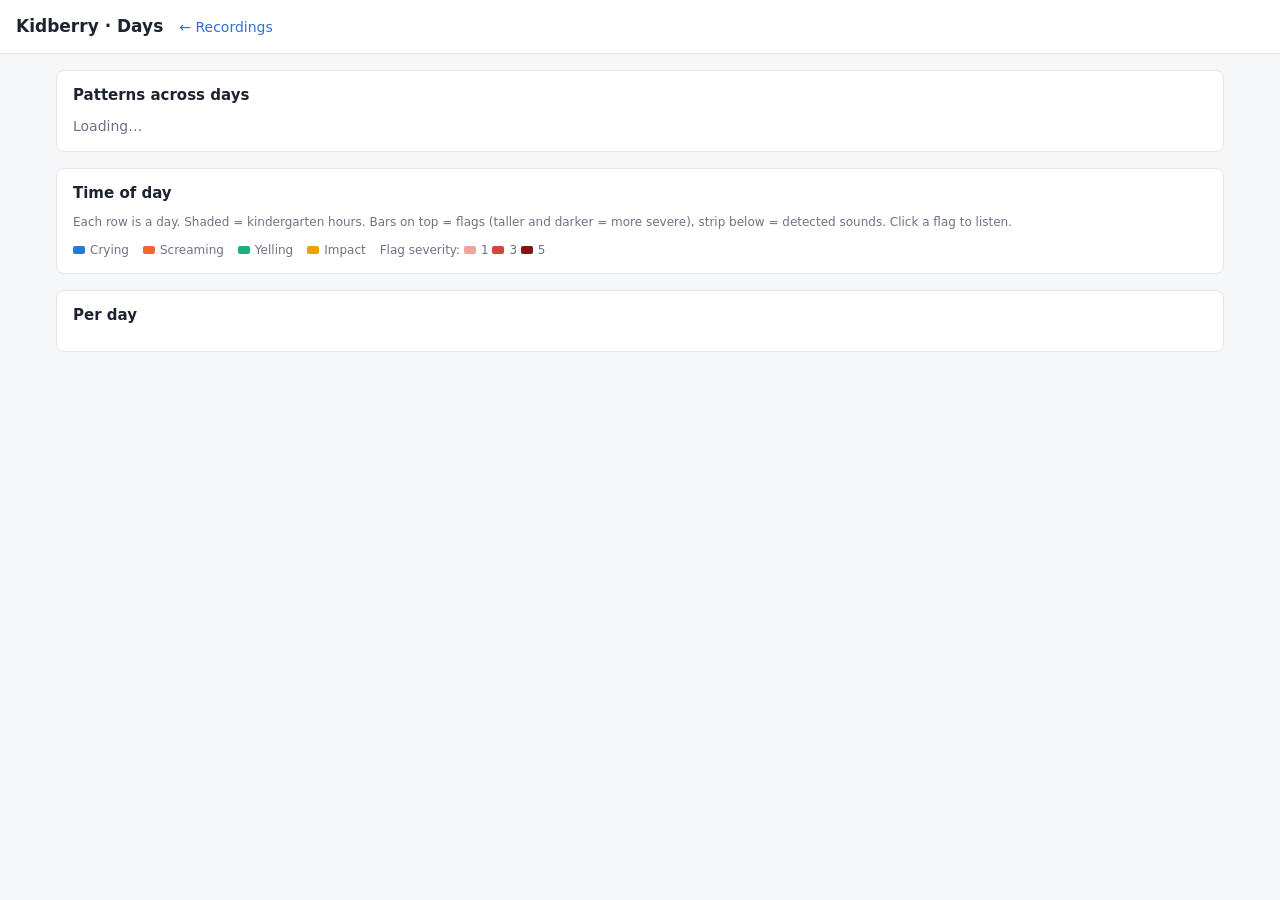
==== kidberry/static/days.html @ 9e59e82b "Kidberry: first public version Local transcription and review of kindergarten recordings (Hebrew, En" ====
<!doctype html>
<html lang="en">
<head>
<meta charset="utf-8">
<meta name="viewport" content="width=device-width, initial-scale=1">
<title>Kidberry Days</title>
<style>
  :root {
    --bg: #f6f7f9; --panel: #ffffff; --text: #1d2330; --muted: #6b7385; --line: #e3e6ec;
    --accent: #2f6fdb; --accent-soft: #e6eefc; --band: #eef3fb;
    /* sound categories: validated categorical slots 1-4 (light) */
    --s-crying: #2a78d6; --s-screaming: #eb6834; --s-yelling: #1baf7a; --s-impact: #eda100;
    /* severity: one-hue sequential ramp, light -> dark = low -> high */
    --sev1: #f0a39a; --sev2: #e57a6f; --sev3: #d6453d; --sev4: #b02a24; --sev5: #7d1712;
    --bar: #86b6ef;
  }
  @media (prefers-color-scheme: dark) {
    :root:not([data-theme="light"]) {
      --bg: #14171d; --panel: #1c2028; --text: #e6e9ef; --muted: #8b93a5; --line: #2c323d;
      --accent: #6b9cff; --accent-soft: #24304a; --band: #222a38;
      --s-crying: #3987e5; --s-screaming: #d95926; --s-yelling: #199e70; --s-impact: #c98500;
      --sev1: #6e2f2b; --sev2: #9c3b35; --sev3: #d6453d; --sev4: #f0736a; --sev5: #ffa59e;
      --bar: #3987e5;
    }
  }
  * { box-sizing: border-box; }
  body { margin: 0; font: 14px/1.45 system-ui, "Segoe UI", Arial, sans-serif; background: var(--bg); color: var(--text); }
  header { display: flex; align-items: baseline; gap: 16px; padding: 14px 16px; border-bottom: 1px solid var(--line); background: var(--panel); }
  header h1 { font-size: 17px; margin: 0; }
  header a { color: var(--accent); text-decoration: none; }
  main { max-width: 1200px; margin: 0 auto; padding: 16px; display: grid; gap: 16px; }
  section { background: var(--panel); border: 1px solid var(--line); border-radius: 8px; padding: 14px 16px; }
  h2 { font-size: 15px; margin: 0 0 10px; }
  .muted { color: var(--muted); }
  .pattern { display: grid; grid-template-columns: 34px 1fr; gap: 10px; padding: 8px 0; border-top: 1px solid var(--line); }
  .pattern:first-of-type { border-top: 0; }
  .sev { display: inline-grid; place-items: center; width: 24px; height: 24px; border-radius: 5px; font-weight: 600; font-size: 12px; color: #fff; }
  .sev.s1, .sev.s2 { color: var(--text); }
  .pattern .title { font-weight: 600; }
  .pattern .links a { color: var(--accent); margin-right: 10px; font-size: 12px; text-decoration: none; }
  .tablewrap { overflow-x: auto; }
  table { border-collapse: collapse; width: 100%; font-variant-numeric: tabular-nums; }
  th, td { text-align: left; padding: 6px 10px; border-bottom: 1px solid var(--line); white-space: nowrap; }
  th { color: var(--muted); font-weight: 500; font-size: 12px; }
  td.num { text-align: right; }
  .cellbar { display: flex; align-items: center; gap: 8px; }
  .cellbar .b { height: 8px; border-radius: 0 4px 4px 0; background: var(--bar); min-width: 2px; }
  .cellbar span { min-width: 34px; text-align: right; }
  td a { color: var(--accent); text-decoration: none; margin-right: 8px; }
  /* time-of-day grid */
  .grid { position: relative; }
  .axis, .row { display: grid; grid-template-columns: 96px 1fr; align-items: center; }
  .axis .ticks { position: relative; height: 18px; }
  .axis .ticks span { position: absolute; transform: translateX(-50%); font-size: 11px; color: var(--muted); }
  .row { height: 34px; border-top: 1px solid var(--line); }
  .row .lbl { font-size: 12px; }
  .track { position: relative; height: 100%; }
  .track .hours { position: absolute; top: 3px; bottom: 3px; background: var(--band); border-radius: 3px; }
  .track .gridline { position: absolute; top: 0; bottom: 0; width: 1px; background: var(--line); }
  .track .snd { position: absolute; bottom: 5px; height: 7px; min-width: 3px; border-radius: 2px; }
  .track .fl { position: absolute; width: 8px; margin-left: -4px; bottom: 14px; border-radius: 4px 4px 0 0;
               box-shadow: 0 0 0 2px var(--panel); cursor: pointer; }
  .track .hit { position: absolute; top: 0; bottom: 0; width: 14px; margin-left: -7px; cursor: pointer; }
  .legend { display: flex; flex-wrap: wrap; gap: 14px; margin-top: 10px; font-size: 12px; color: var(--muted); }
  .legend i { display: inline-block; width: 12px; height: 8px; border-radius: 2px; margin-right: 5px; vertical-align: middle; }
  #tip { position: fixed; pointer-events: none; background: var(--panel); color: var(--text); border: 1px solid var(--line);
         border-radius: 6px; padding: 8px 10px; font-size: 12px; max-width: 340px; box-shadow: 0 4px 14px rgba(0,0,0,.15); display: none; z-index: 10; }
  #tip .q { direction: auto; color: var(--muted); margin-top: 4px; }
  @media (max-width: 640px) { .axis, .row { grid-template-columns: 64px 1fr; } }
</style>
</head>
<body>
<header><h1>Kidberry · Days</h1><a href="/">← Recordings</a><span class="muted" id="sub"></span></header>
<main>
  <section><h2>Patterns across days</h2><div id="patterns" class="muted">Loading…</div></section>
  <section><h2>Time of day</h2>
    <div class="muted" style="font-size:12px;margin-bottom:6px">Each row is a day. Shaded = kindergarten hours. Bars on top = flags (taller and darker = more severe), strip below = detected sounds. Click a flag to listen.</div>
    <div class="grid" id="grid"></div>
    <div class="legend">
      <span><i style="background:var(--s-crying)"></i>Crying</span><span><i style="background:var(--s-screaming)"></i>Screaming</span>
      <span><i style="background:var(--s-yelling)"></i>Yelling</span><span><i style="background:var(--s-impact)"></i>Impact</span>
      <span>Flag severity: <i style="background:var(--sev1)"></i>1 <i style="background:var(--sev3)"></i>3 <i style="background:var(--sev5)"></i>5</span>
    </div>
  </section>
  <section><h2>Per day</h2><div class="tablewrap"><table id="table"></table></div></section>
</main>
<div id="tip"></div>
<script>
const $ = s => document.querySelector(s);
const esc = s => String(s ?? '').replace(/[&<>"]/g, c => ({ '&': '&amp;', '<': '&lt;', '>': '&gt;', '"': '&quot;' }[c]));
const LABELS = { physical: 'Physical harm', threat: 'Threat / intimidation', insult: 'Insult / humiliation', secrecy: 'Secrecy',
  neglect: 'Neglect / deprivation', distress: 'Child distress', profanity: 'Bad language', crying: 'Long crying',
  screaming: 'Screaming', yelling: 'Yelling', impact: 'Impact sound', other: 'Other' };
const RESP = { yes: 'adult responded', no: 'no adult heard responding', unclear: 'adult response unclear' };
const T0 = 7.5 * 60, T1 = 16.5 * 60;                                   // 07:30 - 16:30
const pct = m => ((Math.min(Math.max(m, T0), T1) - T0) / (T1 - T0) * 100) + '%';
const hm = m => `${String(Math.floor(m / 60)).padStart(2, '0')}:${String(Math.floor(m % 60)).padStart(2, '0')}`;
const toMin = s => { const [h, m] = s.split(':').map(Number); return h * 60 + m; };
const dayName = d => new Date(d + 'T12:00').toLocaleDateString([], { weekday: 'short', day: 'numeric', month: 'short' });
const listen = f => `/#r=${f.rec}&t=${Math.max(0, Math.floor(f.start))}`;
let flagById = {};

function tip(e, html) { const t = $('#tip'); t.innerHTML = html; t.style.display = 'block';
  const x = Math.min(e.clientX + 14, innerWidth - t.offsetWidth - 8), y = Math.min(e.clientY + 14, innerHeight - t.offsetHeight - 8);
  t.style.left = x + 'px'; t.style.top = y + 'px'; }
function untip() { $('#tip').style.display = 'none'; }

function renderPatterns(data) {
  const box = $('#patterns');
  if (!data.patterns.length) {
    const n = data.school_days.length;
    box.innerHTML = `No patterns found. ${n} kindergarten day${n === 1 ? '' : 's'} with hours set so far; a pattern needs
      something to repeat on ${data.needed} of the last ${data.look_back} days. Keep recording — this fills in over the coming weeks.`;
    return;
  }
  box.classList.remove('muted');
  box.innerHTML = data.patterns.map(p => `<div class="pattern">
      <span class="sev s${p.severity}" style="background:var(--sev${p.severity})">${p.severity}</span>
      <div><div class="title">${esc(p.title)}</div><div class="muted">${esc(p.detail)} · ${p.days.map(dayName).join(', ')}</div>
        <div class="links">${p.flags.slice(0, 12).map(id => flagById[id]).filter(Boolean)
          .map(f => `<a href="${listen(f)}">▶ ${dayName(f.day)} ${f.clock}</a>`).join('')}</div></div></div>`).join('');
}

function renderGrid(days) {
  const ticks = []; for (let h = 8; h <= 16; h++) ticks.push(`<span style="left:${pct(h * 60)}">${String(h).padStart(2, '0')}:00</span>`);
  const lines = []; for (let h = 8; h <= 16; h++) lines.push(`<div class="gridline" style="left:${pct(h * 60)}"></div>`);
  $('#grid').innerHTML = `<div class="axis"><span></span><div class="ticks">${ticks.join('')}</div></div>` + days.map(d => {
    const band = d.hours ? `<div class="hours" style="left:${pct(toMin(d.hours[0]))};width:calc(${pct(toMin(d.hours[1]))} - ${pct(toMin(d.hours[0]))})"></div>` : '';
    const snd = d.sounds.map(s => `<div class="snd" style="left:${pct(s.minute)};width:${(s.duration / 60) / (T1 - T0) * 100}%;background:var(--s-${s.group})"></div>`).join('');
    const fl = d.flags.map(f => `<div class="fl" style="left:${pct(f.minute)};height:${6 + f.severity * 3}px;background:var(--sev${f.severity})"></div>
      <a class="hit" href="${listen(f)}" data-f="${f.id}" style="left:${pct(f.minute)}"></a>`).join('');
    return `<div class="row"><span class="lbl">${dayName(d.day)}${d.hours ? '' : ' <span class="muted">(no hours)</span>'}</span>
      <div class="track">${band}${lines.join('')}${snd}${fl}</div></div>`;
  }).join('');
  document.querySelectorAll('.hit').forEach(a => {
    a.onmousemove = e => { const f = flagById[a.dataset.f];
      tip(e, `<b>${f.clock} · ${esc(LABELS[f.category] || f.category)}</b> · severity ${f.severity} · ${f.source}
        ${f.adult_response ? `<br>${RESP[f.adult_response]}` : ''}<br>${esc(f.reason)}${f.quote ? `<div class="q" dir="auto">“${esc(f.quote)}”</div>` : ''}`); };
    a.onmouseleave = untip;
  });
}

function renderTable(days) {
  const maxF = Math.max(1, ...days.map(d => d.flag_count)), maxC = Math.max(1, ...days.map(d => d.crying_minutes));
  const bar = (v, max, unit = '') => `<div class="cellbar"><span>${v}${unit}</span><div class="b" style="width:${v / max * 120}px"></div></div>`;
  $('#table').innerHTML = `<tr><th>Day</th><th>Hours</th><th>Flags</th><th>Max sev.</th><th>Crying (min)</th>
      <th>Longest crying</th><th>No adult response</th><th>Bad language</th><th>Marked concerning</th><th>Recordings</th></tr>`
    + [...days].reverse().map(d => `<tr><td>${dayName(d.day)}</td><td>${d.hours ? d.hours.join('–') : '<span class="muted">not set</span>'}</td>
      <td>${bar(d.flag_count, maxF)}</td>
      <td class="num">${d.max_severity ? `<span class="sev s${d.max_severity}" style="background:var(--sev${d.max_severity})">${d.max_severity}</span>` : '–'}</td>
      <td>${bar(d.crying_minutes, maxC)}</td><td class="num">${d.longest_crying_minutes} min</td>
      <td class="num">${d.unattended_crying}</td><td class="num">${d.profanity}</td><td class="num">${d.concerning}</td>
      <td>${d.recordings.map(r => `<a href="/#r=${r.id}">${new Date(r.started_at).toLocaleTimeString([], { hour: '2-digit', minute: '2-digit' })}</a>`).join('')}</td></tr>`).join('');
}

fetch('/api/days').then(r => r.json()).then(data => {
  for (const d of data.days) for (const f of d.flags) flagById[f.id] = { ...f, day: d.day };
  $('#sub').textContent = `${data.days.length} day${data.days.length === 1 ? '' : 's'} recorded`;
  renderPatterns(data); renderGrid(data.days); renderTable(data.days);
});
</script>
</body>
</html>
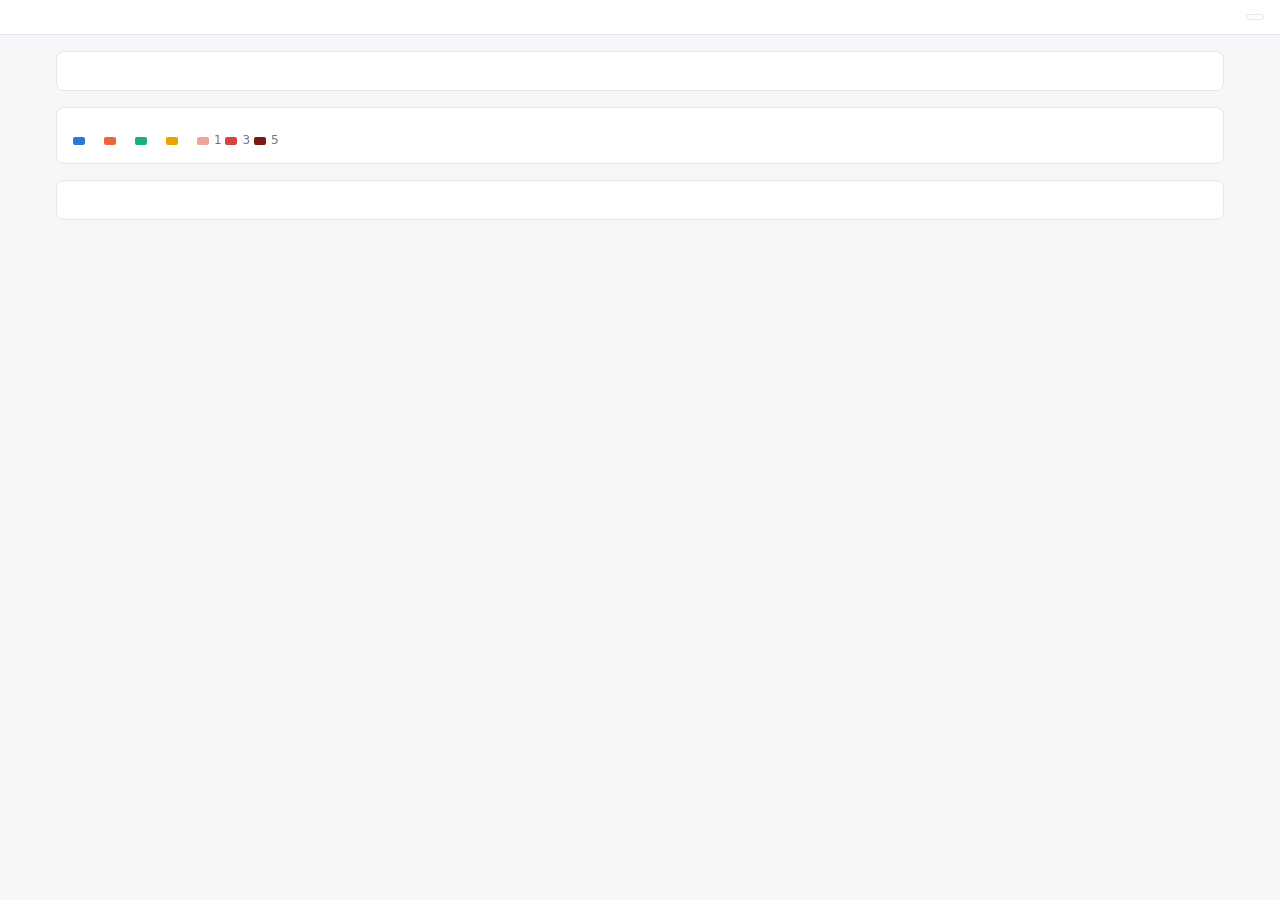
==== commit ffda2277: "Setup wizard, settings page, English/Hebrew interface - First run opens a 7-step wizard: interface l" ====
--- a/kidberry/static/days.html
+++ b/kidberry/static/days.html
@@ -24,6 +24,7 @@
     }
   }
   * { box-sizing: border-box; }
+  [hidden] { display: none !important; }
   body { margin: 0; font: 14px/1.45 system-ui, "Segoe UI", Arial, sans-serif; background: var(--bg); color: var(--text); }
   header { display: flex; align-items: baseline; gap: 16px; padding: 14px 16px; border-bottom: 1px solid var(--line); background: var(--panel); }
   header h1 { font-size: 17px; margin: 0; }
@@ -40,13 +41,16 @@
   .pattern .links a { color: var(--accent); margin-right: 10px; font-size: 12px; text-decoration: none; }
   .tablewrap { overflow-x: auto; }
   table { border-collapse: collapse; width: 100%; font-variant-numeric: tabular-nums; }
-  th, td { text-align: left; padding: 6px 10px; border-bottom: 1px solid var(--line); white-space: nowrap; }
+  th, td { text-align: start; padding: 6px 10px; border-bottom: 1px solid var(--line); white-space: nowrap; }
   th { color: var(--muted); font-weight: 500; font-size: 12px; }
-  td.num { text-align: right; }
+  td.num { text-align: end; }
   .cellbar { display: flex; align-items: center; gap: 8px; }
   .cellbar .b { height: 8px; border-radius: 0 4px 4px 0; background: var(--bar); min-width: 2px; }
   .cellbar span { min-width: 34px; text-align: right; }
-  td a { color: var(--accent); text-decoration: none; margin-right: 8px; }
+  td a { color: var(--accent); text-decoration: none; margin-inline-end: 8px; }
+  .grid { direction: ltr; }
+  header button { font: inherit; font-size: 12px; cursor: pointer; border: 1px solid var(--line); background: var(--panel);
+    color: var(--text); border-radius: 5px; padding: 2px 8px; margin-inline-start: auto; }
   /* time-of-day grid */
   .grid { position: relative; }
   .axis, .row { display: grid; grid-template-columns: 96px 1fr; align-items: center; }
@@ -70,33 +74,35 @@
 </style>
 </head>
 <body>
-<header><h1>Kidberry · Days</h1><a href="/">← Recordings</a><span class="muted" id="sub"></span></header>
+<header><h1 data-i18n="days.title"></h1><a href="/" data-i18n="nav.back"></a><span class="muted" id="sub"></span>
+  <button id="langBtn" data-i18n="app.switch" data-i18n-title="app.switch_title"></button></header>
 <main>
-  <section><h2>Patterns across days</h2><div id="patterns" class="muted">Loading…</div></section>
-  <section><h2>Time of day</h2>
-    <div class="muted" style="font-size:12px;margin-bottom:6px">Each row is a day. Shaded = kindergarten hours. Bars on top = flags (taller and darker = more severe), strip below = detected sounds. Click a flag to listen.</div>
+  <section><h2 data-i18n="days.patterns"></h2><div id="patterns" class="muted" data-i18n="days.loading"></div></section>
+  <section><h2 data-i18n="days.time_of_day"></h2>
+    <div class="muted" style="font-size:12px;margin-bottom:6px" data-i18n="days.grid_note"></div>
     <div class="grid" id="grid"></div>
     <div class="legend">
-      <span><i style="background:var(--s-crying)"></i>Crying</span><span><i style="background:var(--s-screaming)"></i>Screaming</span>
-      <span><i style="background:var(--s-yelling)"></i>Yelling</span><span><i style="background:var(--s-impact)"></i>Impact</span>
-      <span>Flag severity: <i style="background:var(--sev1)"></i>1 <i style="background:var(--sev3)"></i>3 <i style="background:var(--sev5)"></i>5</span>
+      <span><i style="background:var(--s-crying)"></i><span data-i18n="cat.crying"></span></span><span><i style="background:var(--s-screaming)"></i><span data-i18n="cat.screaming"></span></span>
+      <span><i style="background:var(--s-yelling)"></i><span data-i18n="lbl.yelling"></span></span><span><i style="background:var(--s-impact)"></i><span data-i18n="lbl.impact"></span></span>
+      <span><span data-i18n="days.flag_sev"></span> <i style="background:var(--sev1)"></i>1 <i style="background:var(--sev3)"></i>3 <i style="background:var(--sev5)"></i>5</span>
     </div>
   </section>
-  <section><h2>Per day</h2><div class="tablewrap"><table id="table"></table></div></section>
+  <section><h2 data-i18n="days.per_day"></h2><div class="tablewrap"><table id="table"></table></div></section>
 </main>
 <div id="tip"></div>
+<script src="/static/i18n.js"></script>
 <script>
 const $ = s => document.querySelector(s);
 const esc = s => String(s ?? '').replace(/[&<>"]/g, c => ({ '&': '&amp;', '<': '&lt;', '>': '&gt;', '"': '&quot;' }[c]));
-const LABELS = { physical: 'Physical harm', threat: 'Threat / intimidation', insult: 'Insult / humiliation', secrecy: 'Secrecy',
-  neglect: 'Neglect / deprivation', distress: 'Child distress', profanity: 'Bad language', crying: 'Long crying',
-  screaming: 'Screaming', yelling: 'Yelling', impact: 'Impact sound', other: 'Other' };
-const RESP = { yes: 'adult responded', no: 'no adult heard responding', unclear: 'adult response unclear' };
+const label = c => ['crying', 'profanity', 'yelling', 'impact'].includes(c) ? t('lbl.' + c)
+  : t('cat.' + c) === 'cat.' + c ? c : t('cat.' + c);
+const locale = () => LANG === 'he' ? 'he-IL' : undefined;
+let DATA = null;
 const T0 = 7.5 * 60, T1 = 16.5 * 60;                                   // 07:30 - 16:30
 const pct = m => ((Math.min(Math.max(m, T0), T1) - T0) / (T1 - T0) * 100) + '%';
 const hm = m => `${String(Math.floor(m / 60)).padStart(2, '0')}:${String(Math.floor(m % 60)).padStart(2, '0')}`;
 const toMin = s => { const [h, m] = s.split(':').map(Number); return h * 60 + m; };
-const dayName = d => new Date(d + 'T12:00').toLocaleDateString([], { weekday: 'short', day: 'numeric', month: 'short' });
+const dayName = d => new Date(d + 'T12:00').toLocaleDateString(locale(), { weekday: 'short', day: 'numeric', month: 'short' });
 const listen = f => `/#r=${f.rec}&t=${Math.max(0, Math.floor(f.start))}`;
 let flagById = {};
 
@@ -105,18 +111,30 @@
   t.style.left = x + 'px'; t.style.top = y + 'px'; }
 function untip() { $('#tip').style.display = 'none'; }
 
+function patternTitle(p) {
+  const v = p.vars || {};
+  return { same_time: t('pat.same_time', { cat: label(p.category), from: v.from, to: v.to }),
+           repeated: t('pat.repeated', { cat: label(p.category), n: v.n }), unattended: t('pat.unattended'),
+           repeat_of_concerning: t('pat.repeat_of_concerning', { cat: label(p.category) }) }[p.kind] || p.title;
+}
+function patternDetail(p) {
+  const v = p.vars;
+  if (!v) return p.detail;
+  return p.kind === 'unattended' ? t('pat.detail_unattended', v)
+    : p.kind === 'repeat_of_concerning' ? t('pat.detail_concerning', { day: dayName(v.day), clock: v.clock, later: v.later.map(dayName).join(', ') })
+    : t('pat.detail_days', v);
+}
+
 function renderPatterns(data) {
   const box = $('#patterns');
   if (!data.patterns.length) {
-    const n = data.school_days.length;
-    box.innerHTML = `No patterns found. ${n} kindergarten day${n === 1 ? '' : 's'} with hours set so far; a pattern needs
-      something to repeat on ${data.needed} of the last ${data.look_back} days. Keep recording — this fills in over the coming weeks.`;
+    box.innerHTML = t('days.no_patterns', [data.school_days.length, data.needed, data.look_back]);
     return;
   }
   box.classList.remove('muted');
   box.innerHTML = data.patterns.map(p => `<div class="pattern">
       <span class="sev s${p.severity}" style="background:var(--sev${p.severity})">${p.severity}</span>
-      <div><div class="title">${esc(p.title)}</div><div class="muted">${esc(p.detail)} · ${p.days.map(dayName).join(', ')}</div>
+      <div><div class="title">${esc(patternTitle(p))}</div><div class="muted">${esc(patternDetail(p))} · ${p.days.map(dayName).join(', ')}</div>
         <div class="links">${p.flags.slice(0, 12).map(id => flagById[id]).filter(Boolean)
           .map(f => `<a href="${listen(f)}">▶ ${dayName(f.day)} ${f.clock}</a>`).join('')}</div></div></div>`).join('');
 }
@@ -129,13 +147,13 @@
     const snd = d.sounds.map(s => `<div class="snd" style="left:${pct(s.minute)};width:${(s.duration / 60) / (T1 - T0) * 100}%;background:var(--s-${s.group})"></div>`).join('');
     const fl = d.flags.map(f => `<div class="fl" style="left:${pct(f.minute)};height:${6 + f.severity * 3}px;background:var(--sev${f.severity})"></div>
       <a class="hit" href="${listen(f)}" data-f="${f.id}" style="left:${pct(f.minute)}"></a>`).join('');
-    return `<div class="row"><span class="lbl">${dayName(d.day)}${d.hours ? '' : ' <span class="muted">(no hours)</span>'}</span>
+    return `<div class="row"><span class="lbl">${dayName(d.day)}${d.hours ? '' : ` <span class="muted">${t('days.no_hours')}</span>`}</span>
       <div class="track">${band}${lines.join('')}${snd}${fl}</div></div>`;
   }).join('');
   document.querySelectorAll('.hit').forEach(a => {
     a.onmousemove = e => { const f = flagById[a.dataset.f];
-      tip(e, `<b>${f.clock} · ${esc(LABELS[f.category] || f.category)}</b> · severity ${f.severity} · ${f.source}
-        ${f.adult_response ? `<br>${RESP[f.adult_response]}` : ''}<br>${esc(f.reason)}${f.quote ? `<div class="q" dir="auto">“${esc(f.quote)}”</div>` : ''}`); };
+      tip(e, `<b>${f.clock} · ${esc(label(f.category))}</b> · ${t('days.severity', { n: f.severity })} · ${t('src.' + f.source)}
+        ${f.adult_response ? `<br>${t('resp.' + f.adult_response)}` : ''}<br>${esc(f.reason)}${f.quote ? `<div class="q" dir="auto">“${esc(f.quote)}”</div>` : ''}`); };
     a.onmouseleave = untip;
   });
 }
@@ -143,21 +161,31 @@
 function renderTable(days) {
   const maxF = Math.max(1, ...days.map(d => d.flag_count)), maxC = Math.max(1, ...days.map(d => d.crying_minutes));
   const bar = (v, max, unit = '') => `<div class="cellbar"><span>${v}${unit}</span><div class="b" style="width:${v / max * 120}px"></div></div>`;
-  $('#table').innerHTML = `<tr><th>Day</th><th>Hours</th><th>Flags</th><th>Max sev.</th><th>Crying (min)</th>
-      <th>Longest crying</th><th>No adult response</th><th>Bad language</th><th>Marked concerning</th><th>Recordings</th></tr>`
-    + [...days].reverse().map(d => `<tr><td>${dayName(d.day)}</td><td>${d.hours ? d.hours.join('–') : '<span class="muted">not set</span>'}</td>
+  $('#table').innerHTML = `<tr>${t('days.th').map(h => `<th>${h}</th>`).join('')}</tr>`
+    + [...days].reverse().map(d => `<tr><td>${dayName(d.day)}</td><td>${d.hours ? d.hours.join('–') : `<span class="muted">${t('days.not_set')}</span>`}</td>
       <td>${bar(d.flag_count, maxF)}</td>
       <td class="num">${d.max_severity ? `<span class="sev s${d.max_severity}" style="background:var(--sev${d.max_severity})">${d.max_severity}</span>` : '–'}</td>
-      <td>${bar(d.crying_minutes, maxC)}</td><td class="num">${d.longest_crying_minutes} min</td>
+      <td>${bar(d.crying_minutes, maxC)}</td><td class="num">${t('days.min', { n: d.longest_crying_minutes })}</td>
       <td class="num">${d.unattended_crying}</td><td class="num">${d.profanity}</td><td class="num">${d.concerning}</td>
-      <td>${d.recordings.map(r => `<a href="/#r=${r.id}">${new Date(r.started_at).toLocaleTimeString([], { hour: '2-digit', minute: '2-digit' })}</a>`).join('')}</td></tr>`).join('');
+      <td>${d.recordings.map(r => `<a href="/#r=${r.id}">${new Date(r.started_at).toLocaleTimeString(locale(), { hour: '2-digit', minute: '2-digit' })}</a>`).join('')}</td></tr>`).join('');
 }
 
-fetch('/api/days').then(r => r.json()).then(data => {
+function render() {
+  if (!DATA) return;
+  $('#sub').textContent = t('days.count', [DATA.days.length]);
+  renderPatterns(DATA); renderGrid(DATA.days); renderTable(DATA.days);
+}
+$('#langBtn').onclick = () => {
+  setLang(LANG === 'he' ? 'en' : 'he'); render();
+  fetch('/api/settings', { method: 'POST', headers: { 'Content-Type': 'application/json' },
+    body: JSON.stringify({ settings: { ui_language: LANG } }) });
+};
+(async () => {
+  const [n, data] = await Promise.all([fetch('/api/name').then(r => r.json()), fetch('/api/days').then(r => r.json())]);
+  setLang(n.ui_language);
   for (const d of data.days) for (const f of d.flags) flagById[f.id] = { ...f, day: d.day };
-  $('#sub').textContent = `${data.days.length} day${data.days.length === 1 ? '' : 's'} recorded`;
-  renderPatterns(data); renderGrid(data.days); renderTable(data.days);
-});
+  DATA = data; render();
+})();
 </script>
 </body>
 </html>
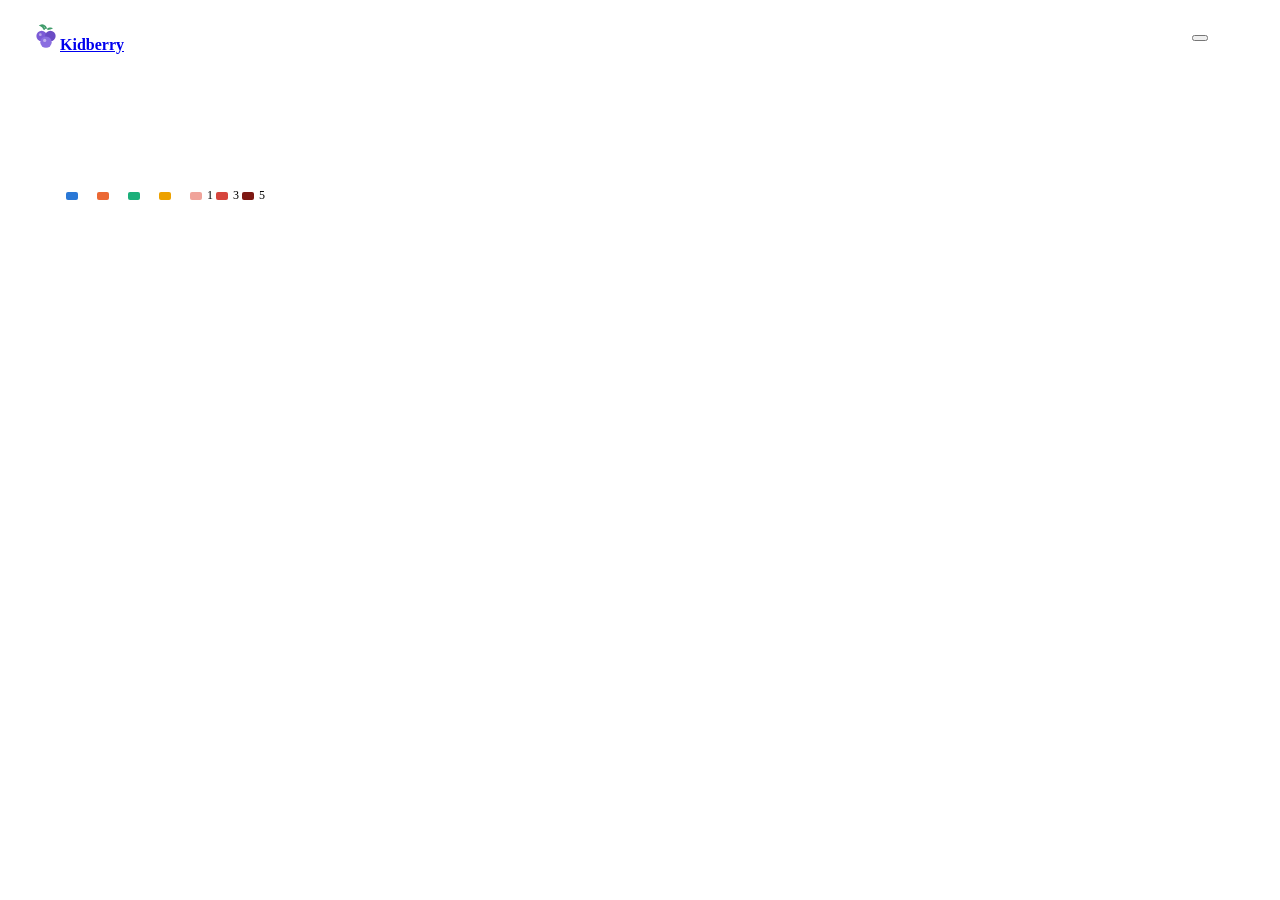
==== commit 75387a8b: "A friendlier look: home screen, recordings by day, flag cards - New shared style (kidberry.css): war" ====
--- a/kidberry/static/days.html
+++ b/kidberry/static/days.html
@@ -4,53 +4,54 @@
 <meta charset="utf-8">
 <meta name="viewport" content="width=device-width, initial-scale=1">
 <title>Kidberry Days</title>
+<link rel="stylesheet" href="/static/kidberry.css">
 <style>
   :root {
-    --bg: #f6f7f9; --panel: #ffffff; --text: #1d2330; --muted: #6b7385; --line: #e3e6ec;
-    --accent: #2f6fdb; --accent-soft: #e6eefc; --band: #eef3fb;
+    --band: #f1ecfb;
     /* sound categories: validated categorical slots 1-4 (light) */
     --s-crying: #2a78d6; --s-screaming: #eb6834; --s-yelling: #1baf7a; --s-impact: #eda100;
     /* severity: one-hue sequential ramp, light -> dark = low -> high */
     --sev1: #f0a39a; --sev2: #e57a6f; --sev3: #d6453d; --sev4: #b02a24; --sev5: #7d1712;
-    --bar: #86b6ef;
+    --bar: #a993ea;
   }
   @media (prefers-color-scheme: dark) {
     :root:not([data-theme="light"]) {
-      --bg: #14171d; --panel: #1c2028; --text: #e6e9ef; --muted: #8b93a5; --line: #2c323d;
-      --accent: #6b9cff; --accent-soft: #24304a; --band: #222a38;
+      --band: #2a2440;
       --s-crying: #3987e5; --s-screaming: #d95926; --s-yelling: #199e70; --s-impact: #c98500;
       --sev1: #6e2f2b; --sev2: #9c3b35; --sev3: #d6453d; --sev4: #f0736a; --sev5: #ffa59e;
-      --bar: #3987e5;
+      --bar: #7c66c9;
     }
   }
   * { box-sizing: border-box; }
   [hidden] { display: none !important; }
-  body { margin: 0; font: 14px/1.45 system-ui, "Segoe UI", Arial, sans-serif; background: var(--bg); color: var(--text); }
-  header { display: flex; align-items: baseline; gap: 16px; padding: 14px 16px; border-bottom: 1px solid var(--line); background: var(--panel); }
-  header h1 { font-size: 17px; margin: 0; }
-  header a { color: var(--accent); text-decoration: none; }
-  main { max-width: 1200px; margin: 0 auto; padding: 16px; display: grid; gap: 16px; }
-  section { background: var(--panel); border: 1px solid var(--line); border-radius: 8px; padding: 14px 16px; }
-  h2 { font-size: 15px; margin: 0 0 10px; }
+  header { display: flex; align-items: center; gap: 16px; padding: 14px 24px; border-bottom: 1px solid var(--line); background: var(--panel); }
+  header h1 { font-size: 18px; margin: 0; font-weight: 600; }
+  header .back { color: var(--accent); text-decoration: none; padding: 5px 12px; border-radius: var(--r-sm); background: var(--accent-soft); font-size: 13px; }
+  main { max-width: 1240px; margin: 0 auto; padding: 24px; display: grid; gap: 18px; }
+  section { background: var(--panel); border: 1px solid var(--line); border-radius: var(--r); padding: 18px 22px; box-shadow: var(--shadow); }
+  h2 { font-size: 17px; margin: 0 0 12px; }
   .muted { color: var(--muted); }
-  .pattern { display: grid; grid-template-columns: 34px 1fr; gap: 10px; padding: 8px 0; border-top: 1px solid var(--line); }
+  .pattern { display: grid; grid-template-columns: 38px 1fr; gap: 12px; padding: 12px 0; border-top: 1px solid var(--line); }
   .pattern:first-of-type { border-top: 0; }
-  .sev { display: inline-grid; place-items: center; width: 24px; height: 24px; border-radius: 5px; font-weight: 600; font-size: 12px; color: #fff; }
+  .sev { display: inline-grid; place-items: center; width: 28px; height: 28px; border-radius: 10px; font-weight: 600; font-size: 13px; color: #fff; padding: 0; }
   .sev.s1, .sev.s2 { color: var(--text); }
   .pattern .title { font-weight: 600; }
-  .pattern .links a { color: var(--accent); margin-right: 10px; font-size: 12px; text-decoration: none; }
+  .pattern > div, main > section { min-width: 0; }
+  main { grid-template-columns: minmax(0, 1fr); }
+  .pattern .links { display: flex; flex-wrap: wrap; gap: 4px; margin-top: 6px; }
+  .pattern .links a { color: var(--accent); font-size: 12px; text-decoration: none; background: var(--accent-soft); border-radius: 999px; padding: 1px 9px; }
   .tablewrap { overflow-x: auto; }
   table { border-collapse: collapse; width: 100%; font-variant-numeric: tabular-nums; }
-  th, td { text-align: start; padding: 6px 10px; border-bottom: 1px solid var(--line); white-space: nowrap; }
+  th, td { text-align: start; padding: 9px 10px; border-bottom: 1px solid var(--line); white-space: nowrap; }
+  tr:last-child td { border-bottom: none; }
   th { color: var(--muted); font-weight: 500; font-size: 12px; }
   td.num { text-align: end; }
   .cellbar { display: flex; align-items: center; gap: 8px; }
-  .cellbar .b { height: 8px; border-radius: 0 4px 4px 0; background: var(--bar); min-width: 2px; }
+  .cellbar .b { height: 8px; border-radius: 999px; background: var(--bar); min-width: 2px; }
   .cellbar span { min-width: 34px; text-align: right; }
   td a { color: var(--accent); text-decoration: none; margin-inline-end: 8px; }
   .grid { direction: ltr; }
-  header button { font: inherit; font-size: 12px; cursor: pointer; border: 1px solid var(--line); background: var(--panel);
-    color: var(--text); border-radius: 5px; padding: 2px 8px; margin-inline-start: auto; }
+  header #langBtn { margin-inline-start: auto; }
   /* time-of-day grid */
   .grid { position: relative; }
   .axis, .row { display: grid; grid-template-columns: 96px 1fr; align-items: center; }
@@ -70,12 +71,23 @@
   #tip { position: fixed; pointer-events: none; background: var(--panel); color: var(--text); border: 1px solid var(--line);
          border-radius: 6px; padding: 8px 10px; font-size: 12px; max-width: 340px; box-shadow: 0 4px 14px rgba(0,0,0,.15); display: none; z-index: 10; }
   #tip .q { direction: auto; color: var(--muted); margin-top: 4px; }
+  #toast { position: fixed; bottom: 18px; inset-inline-start: 50%; transform: translateX(-50%); background: var(--text);
+    color: var(--bg); padding: 8px 14px; border-radius: 8px; font-size: 13px; display: flex; gap: 12px; align-items: center;
+    box-shadow: 0 4px 14px rgba(0,0,0,.25); z-index: 20; }
+  [dir=rtl] #toast { transform: translateX(50%); }
+  #toast button { background: none; border: none; color: var(--accent-soft); text-decoration: underline; cursor: pointer; font: inherit; }
+  .pattern .acts { margin-top: 4px; }
+  .rbtn { font: inherit; font-size: 12px; cursor: pointer; border: 1px solid var(--line); background: var(--panel); color: var(--text);
+    border-radius: 5px; padding: 2px 8px; }
+  .rbtn.on { background: var(--accent); color: #fff; border-color: var(--accent); }
+  .done { color: var(--s-yelling); font-weight: 600; }
+  .fl.fine { opacity: .3; }
   @media (max-width: 640px) { .axis, .row { grid-template-columns: 64px 1fr; } }
 </style>
 </head>
 <body>
-<header><h1 data-i18n="days.title"></h1><a href="/" data-i18n="nav.back"></a><span class="muted" id="sub"></span>
-  <button id="langBtn" data-i18n="app.switch" data-i18n-title="app.switch_title"></button></header>
+<header><a class="brand" href="/"><svg width="28" height="28" viewBox="0 0 32 32" aria-hidden="true"><path d="M16 7c-1-3-4-4-6-3 2 1 3 2 4 4" fill="none" stroke="#3f9b6a" stroke-width="2" stroke-linecap="round"/><path d="M17 8c2-2 5-2 7-1-2 1-4 2-6 2" fill="#3f9b6a"/><circle cx="11" cy="16" r="6" fill="#7b5ad6"/><circle cx="21" cy="16" r="6" fill="#6a4bc4"/><circle cx="16" cy="23" r="6.5" fill="#8a6ee0"/><circle cx="9.5" cy="14.5" r="1.6" fill="#fff" opacity=".45"/><circle cx="14.5" cy="21" r="1.8" fill="#fff" opacity=".45"/></svg><b>Kidberry</b></a><h1 data-i18n="days.patterns_title"></h1><span class="muted" id="sub"></span>
+  <button class="ghost" id="langBtn" data-i18n="app.switch" data-i18n-title="app.switch_title"></button><a class="back" href="/" data-i18n="nav.back"></a></header>
 <main>
   <section><h2 data-i18n="days.patterns"></h2><div id="patterns" class="muted" data-i18n="days.loading"></div></section>
   <section><h2 data-i18n="days.time_of_day"></h2>
@@ -98,6 +110,22 @@
   : t('cat.' + c) === 'cat.' + c ? c : t('cat.' + c);
 const locale = () => LANG === 'he' ? 'he-IL' : undefined;
 let DATA = null;
+const post = (url, body) => fetch(url, { method: 'POST', headers: { 'Content-Type': 'application/json' }, body: JSON.stringify(body) });
+async function reload() { DATA = await (await fetch('/api/days')).json(); flagById = {};
+  for (const d of DATA.days) for (const f of d.flags) flagById[f.id] = { ...f, day: d.day }; render(); }
+
+// A short message with Undo after a bulk action.
+let toastTimer;
+function toast(text, undo) {
+  let el = document.querySelector('#toast');
+  if (!el) { el = document.createElement('div'); el.id = 'toast'; document.body.append(el); }
+  el.innerHTML = `<span>${text}</span>` + (undo ? `<button>${t('rev.undo')}</button>` : '');
+  el.hidden = false;
+  if (undo) el.querySelector('button').onclick = async () => { el.hidden = true; await undo(); };
+  clearTimeout(toastTimer); toastTimer = setTimeout(() => { el.hidden = true; }, 10000);
+}
+const undoFine = ids => fetch('/api/flags/review', { method: 'POST', headers: { 'Content-Type': 'application/json' },
+  body: JSON.stringify({ flag_ids: ids, review: null }) });
 const T0 = 7.5 * 60, T1 = 16.5 * 60;                                   // 07:30 - 16:30
 const pct = m => ((Math.min(Math.max(m, T0), T1) - T0) / (T1 - T0) * 100) + '%';
 const hm = m => `${String(Math.floor(m / 60)).padStart(2, '0')}:${String(Math.floor(m % 60)).padStart(2, '0')}`;
@@ -132,11 +160,18 @@
     return;
   }
   box.classList.remove('muted');
-  box.innerHTML = data.patterns.map(p => `<div class="pattern">
+  box.innerHTML = data.patterns.map((p, i) => `<div class="pattern">
       <span class="sev s${p.severity}" style="background:var(--sev${p.severity})">${p.severity}</span>
       <div><div class="title">${esc(patternTitle(p))}</div><div class="muted">${esc(patternDetail(p))} · ${p.days.map(dayName).join(', ')}</div>
         <div class="links">${p.flags.slice(0, 12).map(id => flagById[id]).filter(Boolean)
-          .map(f => `<a href="${listen(f)}">▶ ${dayName(f.day)} ${f.clock}</a>`).join('')}</div></div></div>`).join('');
+          .map(f => `<a href="${listen(f)}">▶ ${dayName(f.day)} ${f.clock}</a>`).join('')}</div>
+        <div class="acts"><button class="rbtn" data-p="${i}" title="${esc(t('rev.pattern_title'))}">${t('rev.pattern')}</button></div></div></div>`).join('');
+  box.querySelectorAll('button[data-p]').forEach(b => b.onclick = async () => {
+    const ids = data.patterns[+b.dataset.p].flags;
+    const r = await (await post('/api/flags/review', { flag_ids: ids, review: 'ok' })).json();
+    await reload();
+    toast(t('rev.marked', [r.changed.length]), async () => { await undoFine(r.changed); await reload(); });
+  });
 }
 
 function renderGrid(days) {
@@ -145,7 +180,7 @@
   $('#grid').innerHTML = `<div class="axis"><span></span><div class="ticks">${ticks.join('')}</div></div>` + days.map(d => {
     const band = d.hours ? `<div class="hours" style="left:${pct(toMin(d.hours[0]))};width:calc(${pct(toMin(d.hours[1]))} - ${pct(toMin(d.hours[0]))})"></div>` : '';
     const snd = d.sounds.map(s => `<div class="snd" style="left:${pct(s.minute)};width:${(s.duration / 60) / (T1 - T0) * 100}%;background:var(--s-${s.group})"></div>`).join('');
-    const fl = d.flags.map(f => `<div class="fl" style="left:${pct(f.minute)};height:${6 + f.severity * 3}px;background:var(--sev${f.severity})"></div>
+    const fl = d.flags.map(f => `<div class="fl${f.review === 'ok' ? ' fine' : ''}" style="left:${pct(f.minute)};height:${6 + f.severity * 3}px;background:var(--sev${f.severity})"></div>
       <a class="hit" href="${listen(f)}" data-f="${f.id}" style="left:${pct(f.minute)}"></a>`).join('');
     return `<div class="row"><span class="lbl">${dayName(d.day)}${d.hours ? '' : ` <span class="muted">${t('days.no_hours')}</span>`}</span>
       <div class="track">${band}${lines.join('')}${snd}${fl}</div></div>`;
@@ -167,7 +202,17 @@
       <td class="num">${d.max_severity ? `<span class="sev s${d.max_severity}" style="background:var(--sev${d.max_severity})">${d.max_severity}</span>` : '–'}</td>
       <td>${bar(d.crying_minutes, maxC)}</td><td class="num">${t('days.min', { n: d.longest_crying_minutes })}</td>
       <td class="num">${d.unattended_crying}</td><td class="num">${d.profanity}</td><td class="num">${d.concerning}</td>
+      <td>${d.reviewed ? `<span class="done">${t('rev.badge')}</span> <button class="rbtn" data-day="${d.day}" data-v="0">${t('rev.undo_day')}</button>`
+        : `<button class="rbtn on" data-day="${d.day}" data-v="1" title="${esc(t('rev.mark_title'))}">${t('rev.mark_day')}</button>`}
+        ${d.open ? `<span class="muted"> ${t('rev.open', [d.open])}</span>` : ''}</td>
       <td>${d.recordings.map(r => `<a href="/#r=${r.id}">${new Date(r.started_at).toLocaleTimeString(locale(), { hour: '2-digit', minute: '2-digit' })}</a>`).join('')}</td></tr>`).join('');
+  $('#table').querySelectorAll('button[data-day]').forEach(b => b.onclick = async () => {
+    const reviewed = b.dataset.v === '1', day = b.dataset.day;
+    const r = await (await post(`/api/days/${day}/reviewed`, { reviewed })).json();
+    await reload();
+    if (reviewed) toast(t('rev.marked', [r.changed.length]), async () => {
+      await post(`/api/days/${day}/reviewed`, { reviewed: false }); await undoFine(r.changed); await reload(); });
+  });
 }
 
 function render() {
